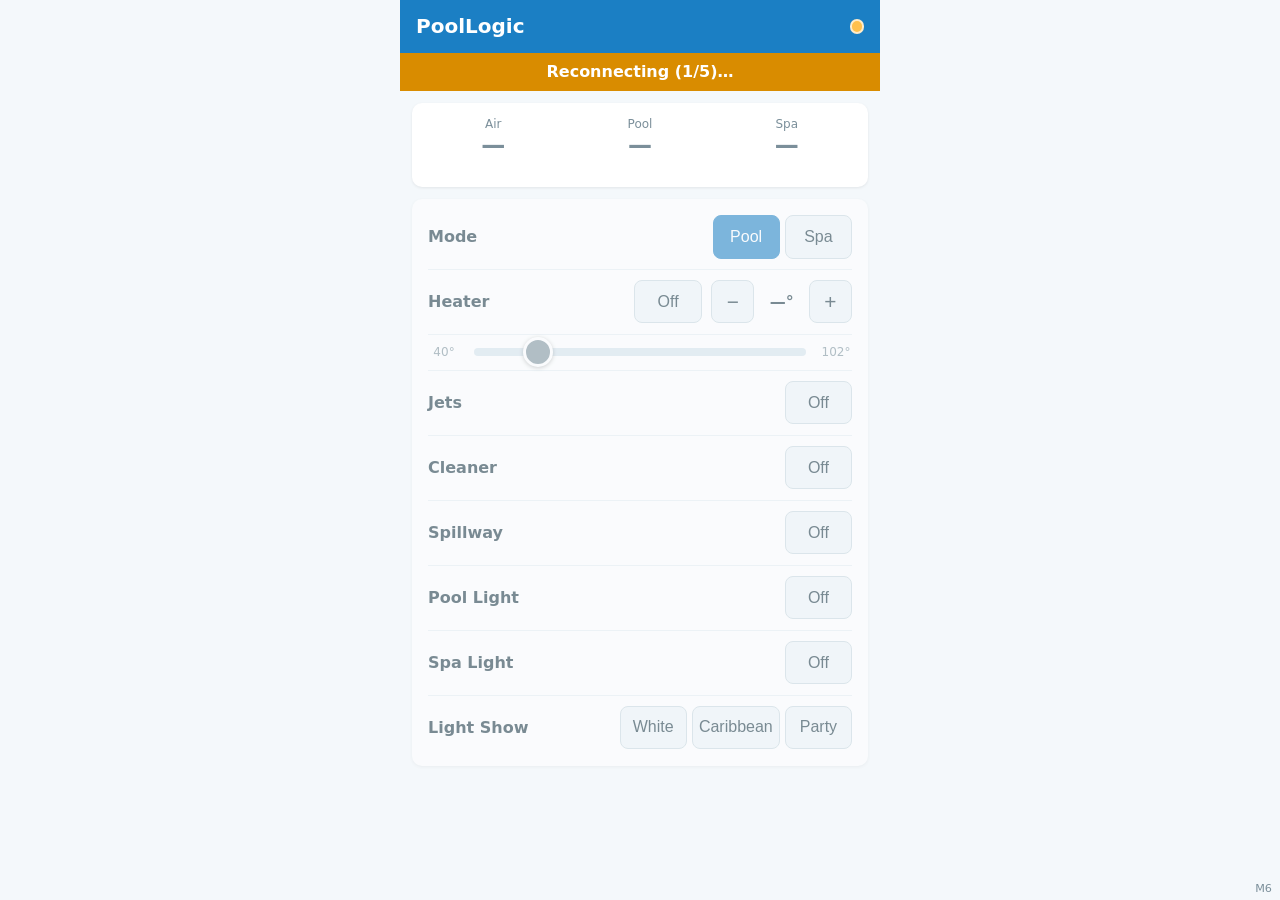
==== app/index.html @ bec2ba67 "Show pump telemetry, alerts and equipment on the config page The panel reports far more than the cir" ====
<!DOCTYPE html>
<html lang="en">
<head>
  <meta charset="UTF-8">
  <meta name="viewport" content="width=device-width, initial-scale=1.0">
  <meta name="theme-color" content="#1b7fc4">
  <title>PoolLogic</title>
  <link rel="manifest" href="manifest.json">
  <link rel="icon" type="image/png" sizes="192x192" href="icons/icon-192.png">
  <link rel="apple-touch-icon" href="icons/icon-192.png">
  <link rel="stylesheet" href="css/styles.css">
</head>
<body>
  <header class="app-header">
    <h1>PoolLogic <span id="mock-badge" class="mock-badge hidden">MOCK</span></h1>
    <span id="com-dot" class="com-dot amber" role="status" aria-label="connection status"></span>
  </header>

  <div id="status-banner" class="status-banner"></div>
  <div id="freeze-banner" class="freeze-banner" role="status"></div>
  <button id="reconnect-btn" class="reconnect-btn hidden">Reconnect</button>

  <section id="temps" class="temps">
    <div class="temp"><span class="temp-label">Air</span><span id="air-temp">—</span><span class="temp-hint"></span></div>
    <div class="temp"><span class="temp-label">Pool</span><span id="pool-temp">—</span><span class="temp-hint" id="pool-temp-hint"></span></div>
    <div class="temp"><span class="temp-label">Spa</span><span id="spa-temp">—</span><span class="temp-hint" id="spa-temp-hint"></span></div>
    <div id="temps-as-of" class="temps-as-of"></div>
  </section>

  <main id="controls" class="controls disabled">
    <div class="control-row">
      <span class="control-label">Mode</span>
      <div class="mode-switch">
        <button id="btn-mode-pool" class="mode-btn" disabled>Pool</button>
        <button id="btn-mode-spa" class="mode-btn" disabled>Spa</button>
      </div>
    </div>
    <div class="control-row">
      <span class="control-label">Heater <small id="heater-body" class="heater-body"></small></span>
      <button id="btn-heater" class="toggle-btn" disabled>Off</button>
      <div class="stepper">
        <button id="btn-step-down" class="step-btn" disabled>−</button>
        <span id="setpoint-value" class="setpoint">—°</span>
        <button id="btn-step-up" class="step-btn" disabled>+</button>
      </div>
    </div>
    <div class="control-row slider-row">
      <span class="slider-bound" id="slider-min"></span>
      <input type="range" id="setpoint-slider" step="1" disabled
             aria-label="heater setpoint">
      <span class="slider-bound" id="slider-max"></span>
    </div>
    <div class="control-row"><span class="control-label">Jets</span><button id="btn-jets" class="toggle-btn" disabled>Off</button></div>
    <div class="control-row"><span class="control-label">Cleaner</span><button id="btn-cleaner" class="toggle-btn" disabled>Off</button></div>
    <div class="control-row"><span class="control-label">Spillway</span><button id="btn-spillway" class="toggle-btn" disabled>Off</button></div>
    <div class="control-row"><span class="control-label">Pool Light</span><button id="btn-poolLight" class="toggle-btn" disabled>Off</button></div>
    <div class="control-row"><span class="control-label">Spa Light</span><button id="btn-spaLight" class="toggle-btn" disabled>Off</button></div>
    <div class="control-row">
      <span class="control-label">Light Show</span>
      <div class="mode-switch">
        <button id="btn-show-white" class="mode-btn" disabled>White</button>
        <button id="btn-show-caribbean" class="mode-btn" disabled>Caribbean</button>
        <button id="btn-show-party" class="mode-btn" disabled>Party</button>
      </div>
    </div>
  </main>

  <!-- Shown instead of the controls at /?config -->
  <section id="config-view" class="config-view hidden">
    <h2>Circuit map</h2>
    <table id="config-circuits" class="config-table">
      <thead>
        <tr><th>Name</th><th>ID</th><th>State</th><th></th></tr>
      </thead>
      <tbody></tbody>
    </table>
    <p id="config-note" class="config-note"></p>

    <h2>What the panel reports</h2>
    <table id="panel-circuits" class="config-table">
      <thead>
        <tr><th>ID</th><th>Panel name</th><th>State</th><th></th></tr>
      </thead>
      <tbody></tbody>
    </table>
    <p id="panel-note" class="config-note"></p>

    <h2>Pumps</h2>
    <table id="panel-pumps" class="config-table">
      <thead>
        <tr><th>Pump</th><th>State</th><th>Watts</th><th>RPM</th><th>GPM</th></tr>
      </thead>
      <tbody></tbody>
    </table>
    <p id="pumps-note" class="config-note"></p>

    <h2>Alerts</h2>
    <table id="panel-alerts" class="config-table">
      <thead>
        <tr><th>Item</th><th>Value</th><th></th></tr>
      </thead>
      <tbody></tbody>
    </table>
    <p id="alerts-note" class="config-note"></p>

    <h2>Equipment</h2>
    <dl id="panel-equipment" class="config-dl"></dl>
    <p id="equipment-note" class="config-note"></p>

    <a class="config-back" href="./">← back to controls</a>
  </section>

  <div id="toast" class="toast">Command failed — the pool didn't respond</div>

  <div class="app-version">M6</div>
  <script type="module" src="js/app.js"></script>
</body>
</html>
---- app/css/styles.css ----
:root {
  --blue: #1b7fc4;
  --green: #1d9e4b;
  --amber: #d98c00;
  --red: #c62828;
  --freeze: #0b6ea8;
  --bg: #f4f8fb;
  --card: #ffffff;
  --text: #16323f;
  --muted: #7b8f9a;
}

* { box-sizing: border-box; }

body {
  margin: 0;
  font-family: system-ui, -apple-system, sans-serif;
  background: var(--bg);
  color: var(--text);
  max-width: 30rem;
  margin-inline: auto;
  padding-bottom: 3rem;
}

.app-header {
  display: flex;
  align-items: center;
  justify-content: space-between;
  padding: 0.9rem 1rem;
  background: var(--blue);
  color: #fff;
}

.app-header h1 { margin: 0; font-size: 1.25rem; }

.mock-badge {
  background: var(--amber);
  color: #fff;
  font-size: 0.65rem;
  font-weight: 700;
  padding: 0.15rem 0.45rem;
  border-radius: 4px;
  vertical-align: middle;
  letter-spacing: 0.05em;
}

.com-dot {
  width: 0.9rem;
  height: 0.9rem;
  border-radius: 50%;
  border: 2px solid rgba(255, 255, 255, 0.7);
}
.com-dot.green { background: #4cd964; }
.com-dot.amber { background: #ffc04d; }
.com-dot.red { background: #ff5a52; }

.status-banner {
  display: none;
  padding: 0.6rem 1rem;
  color: #fff;
  font-weight: 600;
  text-align: center;
}
.status-banner.visible { display: block; }
.status-banner.amber { background: var(--amber); }
.status-banner.red { background: var(--red); }

/* Panel freeze protection. Distinct from the connection banner (and can show
   alongside it): nothing is wrong, the pool is protecting itself. */
.freeze-banner {
  display: none;
  padding: 0.6rem 1rem;
  background: var(--freeze);
  color: #fff;
  font-weight: 600;
  text-align: center;
  line-height: 1.35;
}
.freeze-banner.visible { display: block; }
.freeze-banner small {
  display: block;
  font-weight: 500;
  opacity: 0.9;
}

.reconnect-btn {
  display: block;
  margin: 0.75rem auto;
  padding: 0.7rem 2.2rem;
  font-size: 1.05rem;
  font-weight: 600;
  color: #fff;
  background: var(--blue);
  border: none;
  border-radius: 8px;
}
.reconnect-btn:active { filter: brightness(0.9); }

.hidden { display: none !important; }

.temps {
  display: flex;
  justify-content: space-around;
  align-items: baseline;
  flex-wrap: wrap;
  background: var(--card);
  margin: 0.75rem;
  padding: 0.9rem 0.5rem;
  border-radius: 10px;
  box-shadow: 0 1px 3px rgba(0, 0, 0, 0.08);
  font-size: 1.5rem;
  font-weight: 600;
}
.temps.stale { color: var(--muted); }
.temp { display: flex; flex-direction: column; align-items: center; }
.temp-label { font-size: 0.75rem; font-weight: 400; color: var(--muted); }
.temp .last-reading { color: var(--muted); }
.temp-hint {
  font-size: 0.6rem;
  font-weight: 400;
  color: var(--muted);
  min-height: 0.8rem;
}
.temps-as-of {
  flex-basis: 100%;
  text-align: center;
  font-size: 0.75rem;
  font-weight: 400;
  color: var(--muted);
}

.controls {
  background: var(--card);
  margin: 0.75rem;
  padding: 0.4rem 1rem;
  border-radius: 10px;
  box-shadow: 0 1px 3px rgba(0, 0, 0, 0.08);
}
.controls.disabled { opacity: 0.55; }

.control-row {
  display: flex;
  align-items: center;
  gap: 0.6rem;
  padding: 0.65rem 0;
  border-bottom: 1px solid #e7eef3;
}
.control-row:last-of-type { border-bottom: none; }
.control-label { flex: 1; font-weight: 600; }

.toggle-btn, .mode-btn, .step-btn {
  min-width: 4.2rem;
  min-height: 2.7rem;   /* poolside-sized touch targets */
  font-size: 1rem;
  border: 1px solid #c8d6de;
  border-radius: 8px;
  background: #eef4f8;
  color: var(--text);
}
.mode-btn.active { background: var(--blue); color: #fff; border-color: var(--blue); }
.step-btn { min-width: 2.7rem; font-size: 1.3rem; }
.stepper { display: flex; align-items: center; gap: 0.4rem; }
.setpoint { font-weight: 600; min-width: 2.6rem; text-align: center; }

.toggle-btn.on { background: var(--green); color: #fff; border-color: var(--green); }

.pending {
  position: relative;
  color: transparent !important;
}
.pending::after {
  content: "";
  position: absolute;
  inset: 0;
  margin: auto;
  width: 1rem;
  height: 1rem;
  border: 2px solid rgba(22, 50, 63, 0.25);
  border-top-color: var(--blue);
  border-radius: 50%;
  animation: spin 0.8s linear infinite;
}
span.pending::after { border-top-color: var(--blue); }

@keyframes spin {
  to { transform: rotate(360deg); }
}

.setpoint.draft { color: var(--blue); }

.slider-row { gap: 0.75rem; }

.slider-bound {
  font-size: 0.75rem;
  color: var(--muted);
  min-width: 2rem;
  text-align: center;
}

#setpoint-slider {
  flex: 1;
  -webkit-appearance: none;
  appearance: none;
  height: 0.5rem;
  border-radius: 0.25rem;
  background: #d5e3ec;
  outline: none;
}
#setpoint-slider::-webkit-slider-thumb {
  -webkit-appearance: none;
  appearance: none;
  width: 1.9rem;             /* poolside-sized thumb */
  height: 1.9rem;
  border-radius: 50%;
  background: var(--blue);
  border: 3px solid #fff;
  box-shadow: 0 1px 4px rgba(0, 0, 0, 0.3);
  cursor: pointer;
}
#setpoint-slider::-moz-range-thumb {
  width: 1.9rem;
  height: 1.9rem;
  border-radius: 50%;
  background: var(--blue);
  border: 3px solid #fff;
  box-shadow: 0 1px 4px rgba(0, 0, 0, 0.3);
  cursor: pointer;
}
#setpoint-slider:disabled::-webkit-slider-thumb { background: var(--muted); }
#setpoint-slider:disabled::-moz-range-thumb { background: var(--muted); }

.heater-body {
  font-weight: 400;
  color: var(--muted);
  text-transform: capitalize;
}

.config-view {
  padding: 0.5rem 1rem 1rem;
}
.config-view h2 {
  font-size: 1.05rem;
  margin: 1rem 0 0.5rem;
}

.config-table {
  width: 100%;
  border-collapse: collapse;
  background: var(--card);
  border-radius: 8px;
  overflow: hidden;
}
.config-table th,
.config-table td {
  padding: 0.55rem 0.7rem;
  text-align: left;
  border-bottom: 1px solid #e4ecf1;
  font-size: 0.95rem;
}
.config-table th {
  font-size: 0.75rem;
  text-transform: uppercase;
  letter-spacing: 0.04em;
  color: var(--muted);
}
.config-table tr:last-child td { border-bottom: none; }
.config-id { font-variant-numeric: tabular-nums; color: var(--muted); }
.config-state { font-weight: 600; color: var(--muted); }
.config-state.on { color: var(--green); }
.config-note-cell { font-size: 0.75rem; color: var(--muted); text-align: right; }
.config-note-cell.unmapped { color: var(--amber); font-weight: 600; }

.config-note {
  font-size: 0.85rem;
  color: var(--muted);
  line-height: 1.4;
}

.config-dl {
  display: grid;
  grid-template-columns: max-content 1fr;
  gap: 0.35rem 1rem;
  margin: 0;
  padding: 0.7rem;
  background: var(--card);
  border-radius: 8px;
  font-size: 0.9rem;
}
.config-dl dt { color: var(--muted); }
.config-dl dd { margin: 0; overflow-wrap: anywhere; }
.config-back {
  display: inline-block;
  margin-top: 0.5rem;
  color: var(--blue);
  font-size: 0.9rem;
  text-decoration: none;
}

.toast {
  position: fixed;
  left: 50%;
  bottom: 1.2rem;
  transform: translateX(-50%) translateY(200%);
  background: var(--red);
  color: #fff;
  padding: 0.6rem 1.2rem;
  border-radius: 8px;
  font-weight: 600;
  white-space: nowrap;
  transition: transform 0.25s ease;
  z-index: 10;
}
.toast.visible { transform: translateX(-50%) translateY(0); }

.app-version {
  position: fixed;
  bottom: 0.3rem;
  right: 0.5rem;
  font-size: 0.7rem;
  color: var(--muted);
}
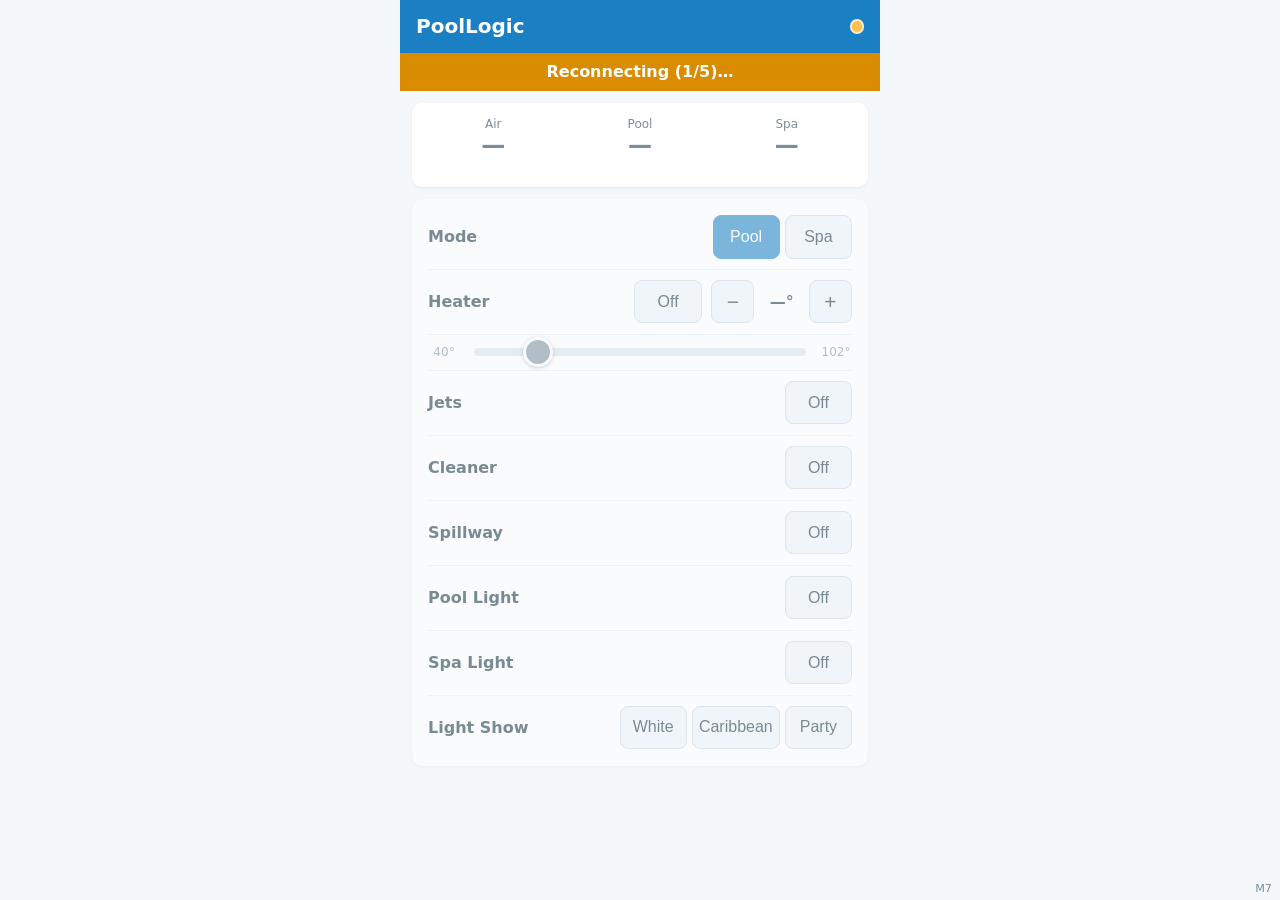
==== commit 60bb7cc8: "Audit the four FSMs and close the gaps between them (M7) The machines themselves were sound; the def" ====
--- a/app/index.html
+++ b/app/index.html
@@ -70,7 +70,7 @@
     <h2>Circuit map</h2>
     <table id="config-circuits" class="config-table">
       <thead>
-        <tr><th>Name</th><th>ID</th><th>State</th><th></th></tr>
+        <tr><th>ID</th><th>Name</th><th>State</th><th></th></tr>
       </thead>
       <tbody></tbody>
     </table>
@@ -94,10 +94,19 @@
     </table>
     <p id="pumps-note" class="config-note"></p>
 
+    <h2>Chlorinator &amp; chemistry</h2>
+    <table id="panel-status" class="config-table">
+      <thead>
+        <tr><th>Item</th><th>Value</th></tr>
+      </thead>
+      <tbody></tbody>
+    </table>
+    <p id="status-note" class="config-note"></p>
+
     <h2>Alerts</h2>
     <table id="panel-alerts" class="config-table">
       <thead>
-        <tr><th>Item</th><th>Value</th><th></th></tr>
+        <tr><th>Item</th><th>Value</th></tr>
       </thead>
       <tbody></tbody>
     </table>
@@ -112,7 +121,7 @@
 
   <div id="toast" class="toast">Command failed — the pool didn't respond</div>
 
-  <div class="app-version">M6</div>
+  <div class="app-version">M7</div>
   <script type="module" src="js/app.js"></script>
 </body>
 </html>
--- a/app/css/styles.css
+++ b/app/css/styles.css
@@ -265,10 +265,12 @@
 }
 .config-table tr:last-child td { border-bottom: none; }
 .config-id { font-variant-numeric: tabular-nums; color: var(--muted); }
+/* Telemetry read as body text, digits locked to one width so a column scans. */
+.config-value { font-variant-numeric: tabular-nums; }
 .config-state { font-weight: 600; color: var(--muted); }
 .config-state.on { color: var(--green); }
 .config-note-cell { font-size: 0.75rem; color: var(--muted); text-align: right; }
-.config-note-cell.unmapped { color: var(--amber); font-weight: 600; }
+.config-note-cell.attention { color: var(--amber); font-weight: 600; }
 
 .config-note {
   font-size: 0.85rem;
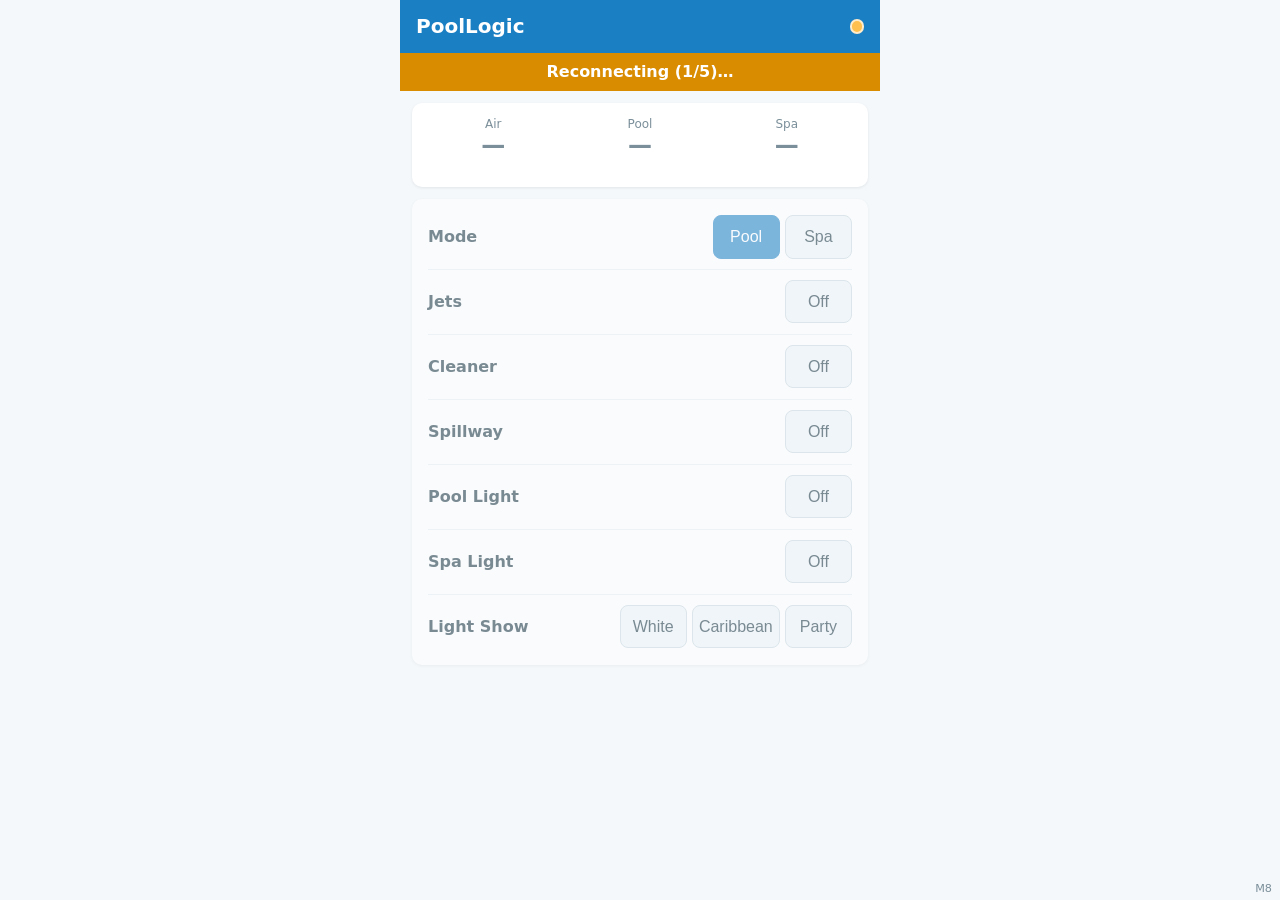
==== commit 7a913345: "Make the default view spa-only so the pool heater is out of reach (M8) The pool heater is never used" ====
--- a/app/index.html
+++ b/app/index.html
@@ -18,6 +18,12 @@
 
   <div id="status-banner" class="status-banner"></div>
   <div id="freeze-banner" class="freeze-banner" role="status"></div>
+  <!-- Spa-only view: a pool heater lit elsewhere would otherwise be invisible
+       here, since that view hides the heater controls entirely. -->
+  <div id="pool-heat-banner" class="pool-heat-banner" role="status">
+    <span>The pool heater is running — heating the whole pool.</span>
+    <button id="btn-pool-heat-off" class="pool-heat-off">Turn it off</button>
+  </div>
   <button id="reconnect-btn" class="reconnect-btn hidden">Reconnect</button>
 
   <section id="temps" class="temps">
@@ -35,20 +41,24 @@
         <button id="btn-mode-spa" class="mode-btn" disabled>Spa</button>
       </div>
     </div>
-    <div class="control-row">
-      <span class="control-label">Heater <small id="heater-body" class="heater-body"></small></span>
-      <button id="btn-heater" class="toggle-btn" disabled>Off</button>
-      <div class="stepper">
-        <button id="btn-step-down" class="step-btn" disabled>−</button>
-        <span id="setpoint-value" class="setpoint">—°</span>
-        <button id="btn-step-up" class="step-btn" disabled>+</button>
+    <!-- One wrapper so the spa-only view can hide the heater with a single
+         toggle; on /?pool it is always shown. -->
+    <div id="heater-section">
+      <div class="control-row">
+        <span class="control-label">Heater <small id="heater-body" class="heater-body"></small></span>
+        <button id="btn-heater" class="toggle-btn" disabled>Off</button>
+        <div class="stepper">
+          <button id="btn-step-down" class="step-btn" disabled>−</button>
+          <span id="setpoint-value" class="setpoint">—°</span>
+          <button id="btn-step-up" class="step-btn" disabled>+</button>
+        </div>
       </div>
-    </div>
-    <div class="control-row slider-row">
-      <span class="slider-bound" id="slider-min"></span>
-      <input type="range" id="setpoint-slider" step="1" disabled
-             aria-label="heater setpoint">
-      <span class="slider-bound" id="slider-max"></span>
+      <div class="control-row slider-row">
+        <span class="slider-bound" id="slider-min"></span>
+        <input type="range" id="setpoint-slider" step="1" disabled
+               aria-label="heater setpoint">
+        <span class="slider-bound" id="slider-max"></span>
+      </div>
     </div>
     <div class="control-row"><span class="control-label">Jets</span><button id="btn-jets" class="toggle-btn" disabled>Off</button></div>
     <div class="control-row"><span class="control-label">Cleaner</span><button id="btn-cleaner" class="toggle-btn" disabled>Off</button></div>
@@ -116,12 +126,14 @@
     <dl id="panel-equipment" class="config-dl"></dl>
     <p id="equipment-note" class="config-note"></p>
 
-    <a class="config-back" href="./">← back to controls</a>
+    <!-- The full panel, not the spa-only default: verifying circuit IDs at the
+         pad means toggling circuits. -->
+    <a class="config-back" href="./?pool">← back to controls</a>
   </section>
 
   <div id="toast" class="toast">Command failed — the pool didn't respond</div>
 
-  <div class="app-version">M7</div>
+  <div class="app-version">M8</div>
   <script type="module" src="js/app.js"></script>
 </body>
 </html>
--- a/app/css/styles.css
+++ b/app/css/styles.css
@@ -82,6 +82,36 @@
   font-weight: 500;
   opacity: 0.9;
 }
+
+/* Same shape as the freeze banner — both say "equipment is running that you
+   did not turn on from here" — but amber, not the freeze blue: this one is
+   costing money rather than protecting the pipes, and it carries an action. */
+.pool-heat-banner {
+  display: none;
+  align-items: center;
+  justify-content: center;
+  gap: 0.75rem;
+  flex-wrap: wrap;
+  padding: 0.6rem 1rem;
+  background: var(--amber);
+  color: #fff;
+  font-weight: 600;
+  text-align: center;
+  line-height: 1.35;
+}
+.pool-heat-banner.visible { display: flex; }
+.pool-heat-off {
+  padding: 0.4rem 1rem;
+  font-size: 0.95rem;
+  font-weight: 600;
+  color: var(--text);
+  background: #fff;
+  border: none;
+  border-radius: 8px;
+  white-space: nowrap;
+}
+.pool-heat-off:disabled { opacity: 0.55; }
+.pool-heat-off.pending { opacity: 0.55; }
 
 .reconnect-btn {
   display: block;
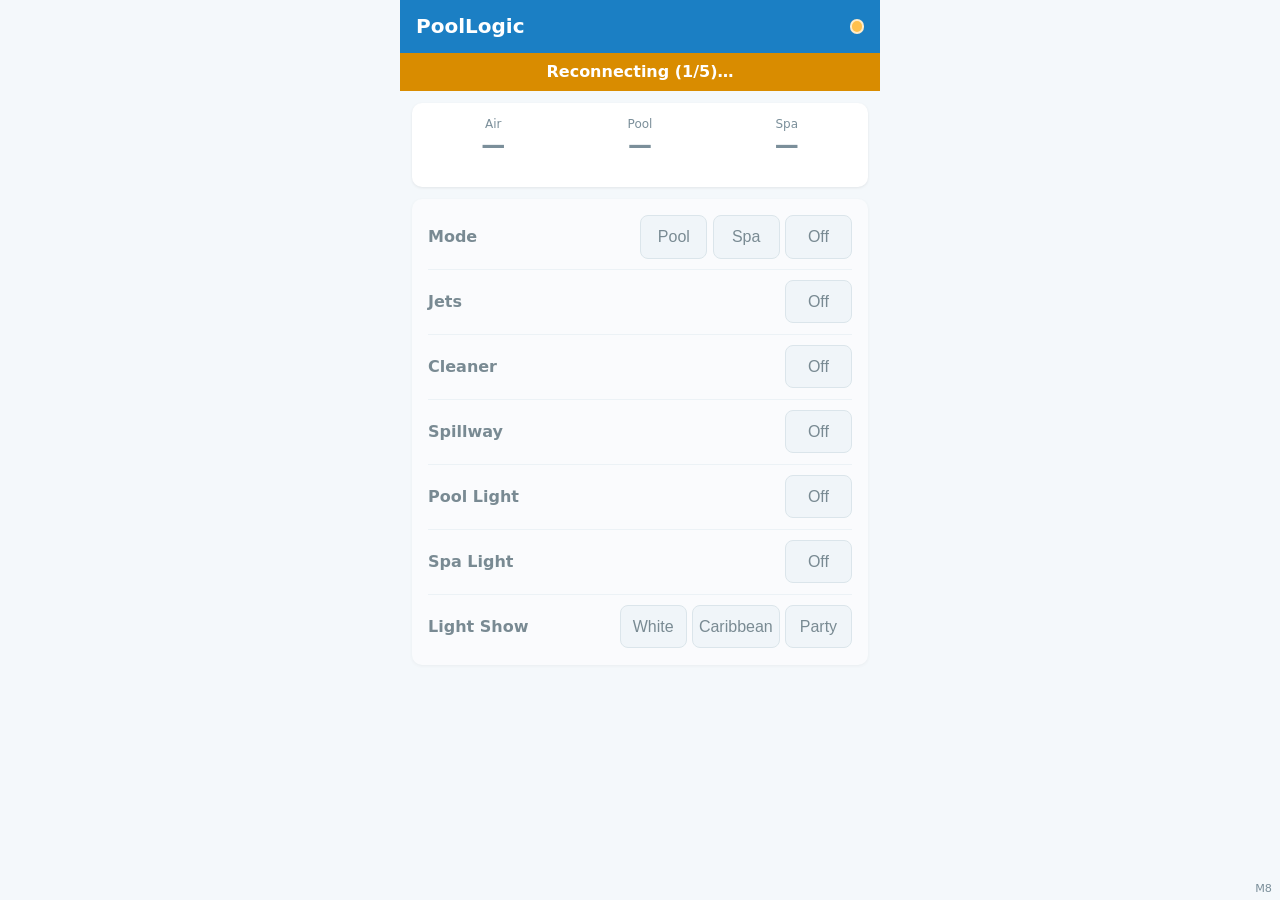
==== commit 9a4b15d5: "Give the body switch the third position the panel really has (M9) The vendor's ScreenLogic app turns" ====
--- a/app/index.html
+++ b/app/index.html
@@ -19,9 +19,14 @@
   <div id="status-banner" class="status-banner"></div>
   <div id="freeze-banner" class="freeze-banner" role="status"></div>
   <!-- Spa-only view: a pool heater lit elsewhere would otherwise be invisible
-       here, since that view hides the heater controls entirely. -->
-  <div id="pool-heat-banner" class="pool-heat-banner" role="status">
-    <span>The pool heater is running — heating the whole pool.</span>
+       here, since that view hides the heater controls entirely.
+       Ships with `hidden` and no message: render supplies both. It must not be
+       able to claim anything before render has looked at the pool, and relying
+       on a display:none in this release's own stylesheet was not enough — a
+       browser holding a cached pre-M8 styles.css showed the message
+       unconditionally. `.hidden` predates M8, so a stale sheet still has it. -->
+  <div id="pool-heat-banner" class="pool-heat-banner hidden" role="status">
+    <span id="pool-heat-text"></span>
     <button id="btn-pool-heat-off" class="pool-heat-off">Turn it off</button>
   </div>
   <button id="reconnect-btn" class="reconnect-btn hidden">Reconnect</button>
@@ -39,6 +44,8 @@
       <div class="mode-switch">
         <button id="btn-mode-pool" class="mode-btn" disabled>Pool</button>
         <button id="btn-mode-spa" class="mode-btn" disabled>Spa</button>
+        <!-- Both bodies off is a real panel state, not the absence of one. -->
+        <button id="btn-mode-off" class="mode-btn" disabled>Off</button>
       </div>
     </div>
     <!-- One wrapper so the spa-only view can hide the heater with a single
--- a/app/css/styles.css
+++ b/app/css/styles.css
@@ -85,9 +85,13 @@
 
 /* Same shape as the freeze banner — both say "equipment is running that you
    did not turn on from here" — but amber, not the freeze blue: this one is
-   costing money rather than protecting the pipes, and it carries an action. */
+   costing money rather than protecting the pipes, and it carries an action.
+   Visibility is the `hidden` class, NOT a display:none here: this rule is new
+   in M8, and a browser on a cached older stylesheet would not have it, which
+   showed the banner unconditionally. `.hidden` is old enough to be in any
+   cached copy. */
 .pool-heat-banner {
-  display: none;
+  display: flex;
   align-items: center;
   justify-content: center;
   gap: 0.75rem;
@@ -99,7 +103,6 @@
   text-align: center;
   line-height: 1.35;
 }
-.pool-heat-banner.visible { display: flex; }
 .pool-heat-off {
   padding: 0.4rem 1rem;
   font-size: 0.95rem;
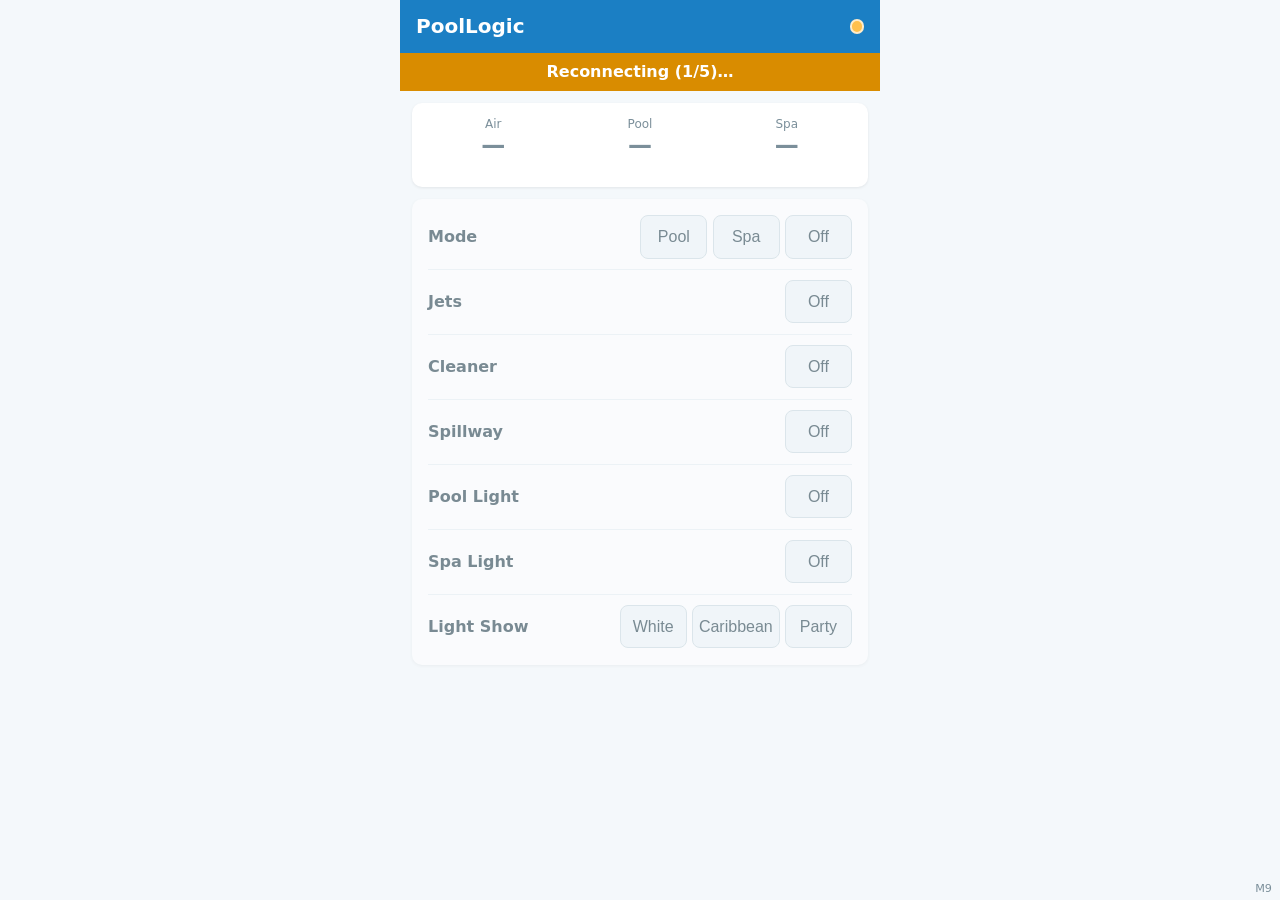
==== commit 8ceacce5: "Point the bridge at the adapter's permanent address and label the app M9 The ScreenLogic adapter now" ====
--- a/app/index.html
+++ b/app/index.html
@@ -140,7 +140,7 @@
 
   <div id="toast" class="toast">Command failed — the pool didn't respond</div>
 
-  <div class="app-version">M8</div>
+  <div class="app-version">M9</div>
   <script type="module" src="js/app.js"></script>
 </body>
 </html>
